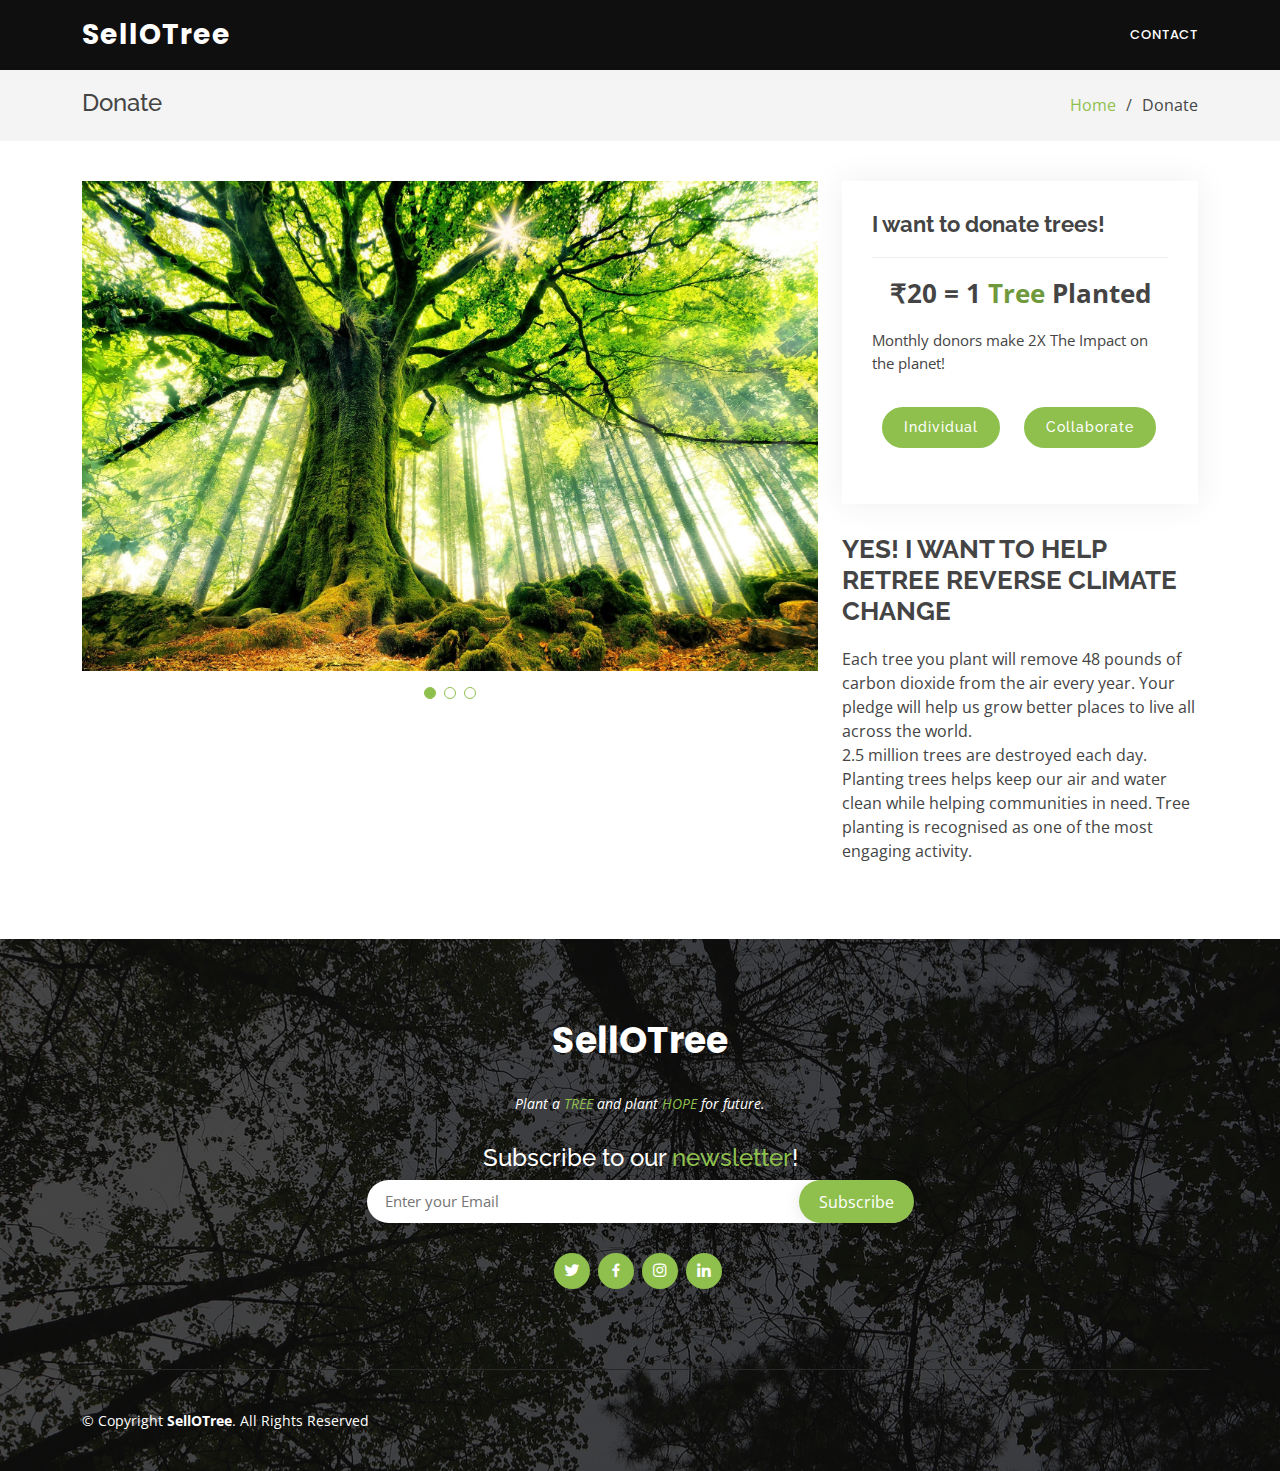
==== donate.html @ 139b57bb "first commit" ====
<!DOCTYPE html>
<html lang="en">
  <head>
    <meta charset="utf-8" />
    <meta content="width=device-width, initial-scale=1.0" name="viewport" />

    <title>SellOTree</title>
    <meta content="" name="description" />
    <meta content="" name="keywords" />

    <!-- Google Fonts -->
    <link
      href="https://fonts.googleapis.com/css?family=Open+Sans:300,300i,400,400i,600,600i,700,700i|Raleway:300,300i,400,400i,500,500i,600,600i,700,700i|Poppins:300,300i,400,400i,500,500i,600,600i,700,700i"
      rel="stylesheet"
    />

    <!-- Vendor CSS Files -->
    <link href="assets/vendor/aos/aos.css" rel="stylesheet" />
    <link
      href="assets/vendor/bootstrap/css/bootstrap.min.css"
      rel="stylesheet"
    />
    <link
      href="assets/vendor/bootstrap-icons/bootstrap-icons.css"
      rel="stylesheet"
    />
    <link href="assets/vendor/boxicons/css/boxicons.min.css" rel="stylesheet" />
    <link
      href="assets/vendor/glightbox/css/glightbox.min.css"
      rel="stylesheet"
    />
    <link href="assets/vendor/swiper/swiper-bundle.min.css" rel="stylesheet" />
    <link href="assets/css/style.css" rel="stylesheet" />
  </head>

  <body>
    <!-- ======= Header ======= -->
    <header id="header" class="d-flex align-items-center">
      <div class="container d-flex justify-content-between">
        <div class="logo">
          <h1 class="text-light"><a href="index.html">SellOTree</a></h1>
        </div>
        <nav id="navbar" class="navbar">
          <ul>
            <li>
              <a class="nav-link scrollto" href="contact.html" target="_blank"
                >Contact</a
              >
            </li>
          </ul>
          <i class="bi bi-list mobile-nav-toggle"></i>
        </nav>
        <!-- .navbar -->
      </div>
    </header>
    <!-- End Header -->

    <main id="main">
      <!-- ======= Breadcrumbs ======= -->
      <section id="breadcrumbs" class="breadcrumbs">
        <div class="container">
          <div class="d-flex justify-content-between align-items-center">
            <h2>Donate</h2>
            <ol>
              <li><a href="index.html">Home</a></li>
              <li>Donate</li>
            </ol>
          </div>
        </div>
      </section>
      <!-- End Breadcrumbs -->

      <!-- ======= Portfolio Details Section ======= -->
      <section id="portfolio-details" class="portfolio-details">
        <div class="container">
          <div class="row gy-4">
            <div class="col-lg-8">
              <div class="portfolio-details-slider swiper">
                <div class="swiper-wrapper align-items-center">
                  <div class="swiper-slide">
                    <img src="assets/img/tree-1.jpg" alt="" />
                  </div>

                  <div class="swiper-slide">
                    <img
                      src="https://images.theconversation.com/files/137600/original/image-20160913-4948-6fyxz.jpg?ixlib=rb-1.1.0&q=45&auto=format&w=926&fit=clip"
                      alt=""
                    />
                  </div>

                  <div class="swiper-slide">
                    <img
                      src="https://static.toiimg.com/photo/81209868.cms"
                      alt=""
                    />
                  </div>
                </div>
                <div class="swiper-pagination"></div>
              </div>
            </div>

            <div class="col-lg-4">
              <div class="portfolio-info">
                <h3>I want to donate trees!</h3>
                <ul>
                  <h2
                    class="pricing"
                    style="font-family: 'Open Sans', sans-serif"
                  >
                    ₹20 = 1 <span style="color: #70993c">Tree</span> Planted
                  </h2>
                  <li>Monthly donors make 2X The Impact on the planet!</li>
                  <br />
                  <button class="btn-donate">Individual</button>
                  <button class="btn-donate">Collaborate</button>
                </ul>
              </div>
              <div class="portfolio-description">
                <h2>YES! I WANT TO HELP RETREE REVERSE CLIMATE CHANGE</h2>
                <p>
                  Each tree you plant will remove 48 pounds of carbon dioxide
                  from the air every year. Your pledge will help us grow better
                  places to live all across the world.

                  <br />
                  2.5 million trees are destroyed each day. Planting trees helps
                  keep our air and water clean while helping communities in
                  need. Tree planting is recognised as one of the most engaging
                  activity.
                </p>
              </div>
            </div>
          </div>
        </div>
      </section>
      <!-- End Portfolio Details Section -->
    </main>
    <!-- End #main -->

    <!-- ======= Footer ======= -->
    <footer id="footer">
      <div class="footer-top">
        <div class="container">
          <div class="row justify-content-center">
            <div class="col-lg-6">
              <h3>SellOTree</h3>
              <p>
                Plant a <span style="color: #8fc04e">TREE</span> and plant
                <span style="color: #8fc04e">HOPE</span> for future.
              </p>
            </div>
          </div>

          <div class="row footer-newsletter justify-content-center">
            <div class="col-lg-6">
              <h4>
                Subscribe to our <span style="color: #8fc04e">newsletter</span>!
              </h4>
              <form action="javascript:sendmail()" method="post">
                <input
                  type="email"
                  name="Sender"
                  id="Sender"
                  placeholder="Enter your Email"
                />
                <input type="submit" value="Subscribe" />
              </form>
            </div>
          </div>

          <div class="social-links">
            <a
              href="https://twitter.com/hackcbs/"
              class="twitter"
              target="_blank"
            >
              <i class="bx bxl-twitter"></i>
            </a>
            <a
              href="https://www.facebook.com/hackcbs/"
              class="facebook"
              target="_blank"
            >
              <i class="bx bxl-facebook"></i>
            </a>
            <a
              href="https://www.instagram.com/hackcbs/"
              class="instagram"
              target="_blank"
            >
              <i class="bx bxl-instagram"></i>
            </a>
            <a
              href="https://www.linkedin.com/company/hackcbs/"
              class="linkedin"
              target="_blank"
            >
              <i class="bx bxl-linkedin"></i>
            </a>
          </div>
        </div>
      </div>

      <div class="container footer-bottom clearfix">
        <div class="copyright">
          &copy; Copyright <strong><span>SellOTree</span></strong
          >. All Rights Reserved
        </div>
      </div>
    </footer>

    <a
      href="#"
      class="back-to-top d-flex align-items-center justify-content-center"
      ><i class="bi bi-arrow-up-short"></i
    ></a>

    <!-- Vendor JS Files -->
    <script src="assets/vendor/aos/aos.js"></script>
    <script src="assets/vendor/bootstrap/js/bootstrap.bundle.min.js"></script>
    <script src="assets/vendor/glightbox/js/glightbox.min.js"></script>
    <script src="assets/vendor/isotope-layout/isotope.pkgd.min.js"></script>
    <script src="assets/vendor/php-email-form/validate.js"></script>
    <script src="assets/vendor/purecounter/purecounter.js"></script>
    <script src="assets/vendor/swiper/swiper-bundle.min.js"></script>
    <script src="assets/js/main.js"></script>

    <!--Newsletter-->
    <script
  src="https://code.jquery.com/jquery-2.2.4.min.js"
  integrity="sha256-BbhdlvQf/xTY9gja0Dq3HiwQF8LaCRTXxZKRutelT44="
  crossorigin="anonymous"></script>
<script src="https://smtpjs.com/v3/smtp.js"></script>
 
<script>  

     function sendmail(){
			var email = $('#Sender').val();

			var Body='Email: '+email;

			Email.send({
        SecureToken:"fbf31702-bb7f-4a4e-9c1c-4ccf17ee777f",
				
				To: 'sushantpatial18@gmail.com',
				From: "anushkajain6459@gmail.com",
				Subject: "New message on contact from "+name,
				Body: Body
			}).then(
				message =>{
					if(message=='OK'){
					alert('Your mail has been send. Thank you for connecting.');
					}
					else{
						console.error (message);
						alert('There is error at sending message. ')
					}
				}
			);
		}
    </script>
 </script>
 <!--newsletter complete-->

  </body>
</html>
---- assets/css/style.css ----
body {
  font-family: 'Open Sans', sans-serif;
  color: #444444;
}

a {
  text-decoration: none;
  color: #8fc04e;
}

a:hover {
  color: #a7cd74;
  text-decoration: none;
}

h1,
h2,
h3,
h4,
h5,
h6 {
  font-family: 'Raleway', sans-serif;
}

/*--------------------------------------------------------------
# Back to top button
--------------------------------------------------------------*/
.back-to-top {
  position: fixed;
  visibility: hidden;
  opacity: 0;
  right: 15px;
  bottom: 15px;
  z-index: 996;
  background: #8fc04e;
  width: 40px;
  height: 40px;
  border-radius: 50px;
  transition: all 0.4s;
}
.back-to-top i {
  font-size: 28px;
  color: #fff;
  line-height: 0;
}
.back-to-top:hover {
  background: #a2cb6c;
  color: #fff;
}
.back-to-top.active {
  visibility: visible;
  opacity: 1;
}

/*--------------------------------------------------------------
# Disable AOS delay on mobile
--------------------------------------------------------------*/
@media screen and (max-width: 768px) {
  [data-aos-delay] {
    transition-delay: 0 !important;
  }
}
/*--------------------------------------------------------------
# Top Bar
--------------------------------------------------------------*/
#topbar {
  background: #1c1c1c;
  padding: 10px 0;
  font-size: 14px;
  color: #9b9b9b;
}
#topbar .contact-info i {
  font-style: normal;
  color: #8fc04e;
}
#topbar .contact-info i a,
#topbar .contact-info i span {
  padding-left: 5px;
  color: #fff;
}
#topbar .contact-info i a {
  line-height: 0;
  transition: 0.3s;
}
#topbar .contact-info i a:hover {
  color: #8fc04e;
}
#topbar .social-links a {
  color: #9b9b9b;
  line-height: 0;
  transition: 0.3s;
  margin-left: 10px;
}
#topbar .social-links a:hover {
  color: white;
}

/*--------------------------------------------------------------
# Header
--------------------------------------------------------------*/
#header {
  height: 70px;
  transition: all 0.5s;
  z-index: 997;
  transition: all 0.5s;
  background: #0f0f0f;
}
#header .logo h1 {
  font-size: 28px;
  margin: 0;
  padding: 11px 0;
  line-height: 1;
  font-weight: 700;
  letter-spacing: 1px;
  font-family: 'Poppins', sans-serif;
}
#header .logo h1 a,
#header .logo h1 a:hover {
  color: #fff;
  text-decoration: none;
}
#header .logo img {
  padding: 0;
  margin: 0;
  max-height: 40px;
}

.scrolled-offset {
  margin-top: 70px;
}

/*--------------------------------------------------------------
# Navigation Menu
--------------------------------------------------------------*/
/**
* Desktop Navigation 
*/
.navbar {
  padding: 0;
}
.navbar ul {
  margin: 0;
  padding: 0;
  display: flex;
  list-style: none;
  align-items: center;
}
.navbar li {
  position: relative;
}
.navbar a,
.navbar a:focus {
  display: flex;
  align-items: center;
  justify-content: space-between;
  padding: 10px 0 10px 30px;
  font-family: 'Poppins', sans-serif;
  font-size: 13px;
  font-weight: 500;
  color: #fff;
  text-transform: uppercase;
  white-space: nowrap;
  transition: 0.3s;
}
.navbar a i,
.navbar a:focus i {
  font-size: 12px;
  line-height: 0;
  margin-left: 5px;
}
.navbar a:hover,
.navbar .active,
.navbar .active:focus,
.navbar li:hover > a {
  color: #8fc04e;
}
.navbar .getstarted,
.navbar .getstarted:focus {
  background: #8fc04e;
  padding: 8px 20px;
  margin-left: 30px;
  border-radius: 4px;
  color: #fff;
}
.navbar .getstarted:hover,
.navbar .getstarted:focus:hover {
  color: #fff;
  background: #9bc761;
}
.navbar .dropdown ul {
  display: block;
  position: absolute;
  left: 14px;
  top: calc(100% + 30px);
  margin: 0;
  padding: 10px 0;
  z-index: 99;
  opacity: 0;
  visibility: hidden;
  background: #fff;
  box-shadow: 0px 0px 30px rgba(127, 137, 161, 0.25);
  transition: 0.3s;
  border-radius: 4px;
}
.navbar .dropdown ul li {
  min-width: 200px;
}
.navbar .dropdown ul a {
  padding: 10px 20px;
  font-size: 14px;
  font-weight: 500;
  text-transform: none;
  color: #353535;
}
.navbar .dropdown ul a i {
  font-size: 12px;
}
.navbar .dropdown ul a:hover,
.navbar .dropdown ul .active:hover,
.navbar .dropdown ul li:hover > a {
  color: #8fc04e;
}
.navbar .dropdown:hover > ul {
  opacity: 1;
  top: 100%;
  visibility: visible;
}
.navbar .dropdown .dropdown ul {
  top: 0;
  left: calc(100% - 30px);
  visibility: hidden;
}
.navbar .dropdown .dropdown:hover > ul {
  opacity: 1;
  top: 0;
  left: 100%;
  visibility: visible;
}
@media (max-width: 1366px) {
  .navbar .dropdown .dropdown ul {
    left: -90%;
  }
  .navbar .dropdown .dropdown:hover > ul {
    left: -100%;
  }
}

/**
* Mobile Navigation 
*/
.mobile-nav-toggle {
  color: #fff;
  font-size: 28px;
  cursor: pointer;
  display: none;
  line-height: 0;
  transition: 0.5s;
}

@media (max-width: 991px) {
  .mobile-nav-toggle {
    display: block;
  }

  .navbar ul {
    display: none;
  }
}
.navbar-mobile {
  position: fixed;
  overflow: hidden;
  top: 0;
  right: 0;
  left: 0;
  bottom: 0;
  background: rgba(28, 28, 28, 0.9);
  transition: 0.3s;
  z-index: 999;
}
.navbar-mobile .mobile-nav-toggle {
  position: absolute;
  top: 15px;
  right: 15px;
}
.navbar-mobile ul {
  display: block;
  position: absolute;
  top: 55px;
  right: 15px;
  bottom: 15px;
  left: 15px;
  padding: 10px 0;
  border-radius: 8px;
  background-color: #fff;
  overflow-y: auto;
  transition: 0.3s;
}
.navbar-mobile a,
.navbar-mobile a:focus {
  padding: 10px 20px;
  font-size: 15px;
  color: #353535;
}
.navbar-mobile a:hover,
.navbar-mobile .active,
.navbar-mobile li:hover > a {
  color: #8fc04e;
}
.navbar-mobile .getstarted,
.navbar-mobile .getstarted:focus {
  margin: 15px;
}
.navbar-mobile .dropdown ul {
  position: static;
  display: none;
  margin: 10px 20px;
  padding: 10px 0;
  z-index: 99;
  opacity: 1;
  visibility: visible;
  background: #fff;
  box-shadow: 0px 0px 30px rgba(127, 137, 161, 0.25);
}
.navbar-mobile .dropdown ul li {
  min-width: 200px;
}
.navbar-mobile .dropdown ul a {
  padding: 10px 20px;
}
.navbar-mobile .dropdown ul a i {
  font-size: 12px;
}
.navbar-mobile .dropdown ul a:hover,
.navbar-mobile .dropdown ul .active:hover,
.navbar-mobile .dropdown ul li:hover > a {
  color: #8fc04e;
}
.navbar-mobile .dropdown > .dropdown-active {
  display: block;
}

/*--------------------------------------------------------------
# Hero Section
--------------------------------------------------------------*/
#hero {
  width: 100%;
  height: 60vh;
  /* background: url("../img/hero-bg.jpg") top center; */
  background: url('https://cdn.dnaindia.com/sites/default/files/styles/full/public/2019/08/02/854975-tree-planting-istock-080219.jpg')
    top center;
  background-size: cover;
  position: relative;
}
#hero:before {
  content: '';
  background: rgba(0, 0, 0, 0.7);
  position: absolute;
  bottom: 0;
  top: 0;
  left: 0;
  right: 0;
}
#hero .hero-container {
  position: absolute;
  bottom: 0;
  top: 0;
  left: 0;
  right: 0;
  display: flex;
  justify-content: center;
  align-items: center;
  flex-direction: column;
  text-align: center;
  padding: 0 15px;
}
#hero h1 {
  margin: 0 0 10px 0;
  font-size: 48px;
  font-weight: 700;
  line-height: 56px;
  color: #fff;
}
#hero h2 {
  color: #eee;
  margin-bottom: 50px;
  font-size: 24px;
}
#hero .btn-get-started {
  font-family: 'Raleway', sans-serif;
  font-weight: 500;
  font-size: 16px;
  letter-spacing: 1px;
  display: inline-block;
  padding: 8px 28px;
  border-radius: 50px;
  transition: 0.5s;
  margin: 10px;
  border: 2px solid #8fc04e;
  color: #fff;
}
#hero .btn-get-started:hover {
  background: #8fc04e;
}
@media (min-width: 1024px) {
  #hero {
    background-attachment: fixed;
  }
}
@media (max-width: 768px) {
  #hero {
    height: 100vh;
  }
  #hero h1 {
    font-size: 28px;
    line-height: 36px;
  }
  #hero h2 {
    font-size: 18px;
    line-height: 24px;
    margin-bottom: 30px;
  }
}

/*--------------------------------------------------------------
# Sections General
--------------------------------------------------------------*/
section {
  padding: 60px 0;
  overflow: hidden;
}

.section-title {
  text-align: center;
  padding-bottom: 30px;
}
.section-title h2 {
  font-size: 13px;
  letter-spacing: 1px;
  font-weight: 700;
  padding: 8px 20px;
  margin: 0;
  background: #f3f8ec;
  color: #8fc04e;
  display: inline-block;
  text-transform: uppercase;
  border-radius: 50px;
}
.section-title h3 {
  margin: 15px 0 0 0;
  font-size: 32px;
  font-weight: 700;
}
.section-title h3 span {
  color: #8fc04e;
}
.section-title p {
  margin: 15px auto 0 auto;
  font-weight: 600;
}
@media (min-width: 1024px) {
  .section-title p {
    width: 50%;
  }
}

/*--------------------------------------------------------------
# About
--------------------------------------------------------------*/
.about .box-heading h4 {
  font-size: 13px;
  letter-spacing: 1px;
  font-weight: 700;
  padding: 8px 20px;
  margin: 0 0 15px 0;
  background: #f3f8ec;
  color: #8fc04e;
  display: inline-block;
  text-transform: uppercase;
  border-radius: 50px;
}
.about .box-heading h3 {
  font-size: 28px;
  font-weight: 700;
  color: #353535;
  margin-bottom: 15px;
}
.about .icon-box {
  margin-top: 40px;
}
.about .icon-box .icon {
  float: left;
  display: flex;
  align-items: center;
  justify-content: center;
  width: 64px;
  height: 64px;
  border: 2px solid #d6e8bf;
  border-radius: 50px;
  transition: 0.5s;
}
.about .icon-box .icon i {
  color: #8fc04e;
  font-size: 32px;
}
.about .icon-box:hover .icon {
  background: #8fc04e;
  border-color: #8fc04e;
}
.about .icon-box:hover .icon i {
  color: #fff;
}
.about .icon-box .title {
  margin-left: 85px;
  font-weight: 700;
  margin-bottom: 10px;
  font-size: 18px;
}
.about .icon-box .title a {
  color: #343a40;
  transition: 0.3s;
}
.about .icon-box .title a:hover {
  color: #8fc04e;
}
.about .icon-box .description {
  margin-left: 85px;
  line-height: 24px;
  font-size: 14px;
}
.about .video-box {
  background: url('https://lot.dhl.com/wp-content/uploads/2019/11/Article-Key-Image-453431968-800x420.jpg')
    center center no-repeat;
  background-size: cover;
  min-height: 400px;
}
.about .play-btn {
  width: 94px;
  height: 94px;
  background: radial-gradient(#8fc04e 50%, rgba(143, 192, 78, 0.4) 52%);
  border-radius: 50%;
  display: block;
  position: absolute;
  left: calc(50% - 47px);
  top: calc(50% - 47px);
  overflow: hidden;
}
.about .play-btn::after {
  content: '';
  position: absolute;
  left: 50%;
  top: 50%;
  transform: translateX(-40%) translateY(-50%);
  width: 0;
  height: 0;
  border-top: 10px solid transparent;
  border-bottom: 10px solid transparent;
  border-left: 15px solid #fff;
  z-index: 100;
  transition: all 400ms cubic-bezier(0.55, 0.055, 0.675, 0.19);
}
.about .play-btn::before {
  content: '';
  position: absolute;
  width: 120px;
  height: 120px;
  -webkit-animation-delay: 0s;
  animation-delay: 0s;
  -webkit-animation: pulsate-btn 2s;
  animation: pulsate-btn 2s;
  -webkit-animation-direction: forwards;
  animation-direction: forwards;
  -webkit-animation-iteration-count: infinite;
  animation-iteration-count: infinite;
  -webkit-animation-timing-function: steps;
  animation-timing-function: steps;
  opacity: 1;
  border-radius: 50%;
  border: 5px solid rgba(143, 192, 78, 0.7);
  top: -15%;
  left: -15%;
  background: rgba(198, 16, 0, 0);
}
.about .play-btn:hover::after {
  border-left: 15px solid #8fc04e;
  transform: scale(20);
}
.about .play-btn:hover::before {
  content: '';
  position: absolute;
  left: 50%;
  top: 50%;
  transform: translateX(-40%) translateY(-50%);
  width: 0;
  height: 0;
  border: none;
  border-top: 10px solid transparent;
  border-bottom: 10px solid transparent;
  border-left: 15px solid #fff;
  z-index: 200;
  -webkit-animation: none;
  animation: none;
  border-radius: 0;
}

@-webkit-keyframes pulsate-btn {
  0% {
    transform: scale(0.6, 0.6);
    opacity: 1;
  }
  100% {
    transform: scale(1, 1);
    opacity: 0;
  }
}

@keyframes pulsate-btn {
  0% {
    transform: scale(0.6, 0.6);
    opacity: 1;
  }
  100% {
    transform: scale(1, 1);
    opacity: 0;
  }
}
/*--------------------------------------------------------------
# Why Us
--------------------------------------------------------------*/
.why-us .box {
  padding: 50px 30px;
  box-shadow: 0px 2px 15px rgba(0, 0, 0, 0.1);
  transition: all ease-in-out 0.3s;
}
.why-us .box span {
  display: block;
  font-size: 28px;
  font-weight: 700;
  color: #8fc04e;
}
.why-us .box h4 {
  font-size: 24px;
  font-weight: 600;
  padding: 0;
  margin: 20px 0;
  color: #353535;
}
.why-us .box p {
  color: #919191;
  font-size: 15px;
  margin: 0;
  padding: 0;
}
.why-us .box:hover {
  background: #8fc04e;
  padding: 30px 30px 70px 30px;
  box-shadow: 10px 15px 30px rgba(0, 0, 0, 0.18);
}
.why-us .box:hover span,
.why-us .box:hover h4,
.why-us .box:hover p {
  color: #fff;
}

/*--------------------------------------------------------------
# Counts
--------------------------------------------------------------*/
.counts {
  background: #fff;
  padding: 0 0 60px 0;
}
.counts .counters span {
  font-size: 48px;
  display: block;
  color: #8fc04e;
}
.counts .counters p {
  padding: 0;
  margin: 0 0 20px 0;
  font-family: 'Raleway', sans-serif;
  font-size: 14px;
}

/*--------------------------------------------------------------
# Cta
--------------------------------------------------------------*/
.cta {
  background: linear-gradient(rgba(2, 2, 2, 0.7), rgba(0, 0, 0, 0.9)),
    url('../img/cta-bg.jpg') fixed center center;
  background-size: cover;
  padding: 60px 0;
}
.cta h3 {
  color: #fff;
  font-size: 28px;
  font-weight: 700;
}
.cta p {
  color: #fff;
}
.cta .cta-btn {
  font-family: 'Raleway', sans-serif;
  font-weight: 600;
  font-size: 16px;
  letter-spacing: 1px;
  display: inline-block;
  padding: 8px 28px;
  border-radius: 25px;
  transition: 0.5s;
  margin-top: 10px;
  border: 2px solid #fff;
  color: #fff;
}
.cta .cta-btn:hover {
  background: #8fc04e;
  border: 2px solid #8fc04e;
}

/*--------------------------------------------------------------
# Services
--------------------------------------------------------------*/
.services .icon-box {
  text-align: center;
  border: 1px solid #e5f0d5;
  padding: 80px 20px;
  transition: all ease-in-out 0.3s;
  background: #fff;
}
.services .icon-box .icon {
  margin: 0 auto;
  width: 64px;
  height: 64px;
  background: #f3f8ec;
  border-radius: 50px;
  border: 1px solid #d6e8bf;
  display: flex;
  align-items: center;
  justify-content: center;
  margin-bottom: 20px;
  transition: ease-in-out 0.3s;
}
.services .icon-box .icon i {
  color: #bfdb99;
  font-size: 28px;
  transition: ease-in-out 0.3s;
}
.services .icon-box h4 {
  font-weight: 700;
  margin-bottom: 15px;
  font-size: 24px;
}
.services .icon-box h4 a {
  color: #353535;
  transition: ease-in-out 0.3s;
}
.services .icon-box p {
  line-height: 24px;
  font-size: 14px;
  margin-bottom: 0;
}
.services .icon-box:hover {
  border-color: #fff;
  box-shadow: 0px 0 25px 0 rgba(0, 0, 0, 0.1);
}
.services .icon-box:hover h4 a,
.services .icon-box:hover .icon i {
  color: #8fc04e;
}
.services .icon-box:hover .icon {
  border-color: #8fc04e;
}

/*--------------------------------------------------------------
# Portfolio
--------------------------------------------------------------*/
.portfolio {
  padding-bottom: 40px;
}
.portfolio #portfolio-flters {
  padding: 0;
  margin: 0 auto 25px auto;
  list-style: none;
  text-align: center;
  border-radius: 50px;
}
.portfolio #portfolio-flters li {
  cursor: pointer;
  display: inline-block;
  padding: 8px 16px 10px 16px;
  font-size: 14px;
  font-weight: 500;
  line-height: 1;
  color: #444444;
  margin: 0 3px 10px 3px;
  transition: all ease-in-out 0.3s;
  background: #efefef;
  border-radius: 50px;
}
.portfolio #portfolio-flters li:hover,
.portfolio #portfolio-flters li.filter-active {
  color: #fff;
  background: #8fc04e;
}
.portfolio #portfolio-flters li:last-child {
  margin-right: 0;
}
.portfolio .portfolio-item {
  margin-bottom: 30px;
  overflow: hidden;
}
.portfolio .portfolio-item img {
  position: relative;
  top: 0;
  transition: all 0.6s cubic-bezier(0.645, 0.045, 0.355, 1);
}
.portfolio .portfolio-item .portfolio-info {
  opacity: 0;
  position: absolute;
  left: 15px;
  right: 15px;
  bottom: -50px;
  z-index: 3;
  transition: all ease-in-out 0.3s;
  background: #8fc04e;
  padding: 15px 20px;
}
.portfolio .portfolio-item .portfolio-info h4 {
  font-size: 18px;
  color: #fff;
  font-weight: 600;
}
.portfolio .portfolio-item .portfolio-info p {
  color: #fff;
  font-size: 14px;
  margin-bottom: 0;
}
.portfolio .portfolio-item .portfolio-info .preview-link,
.portfolio .portfolio-item .portfolio-info .details-link {
  position: absolute;
  right: 50px;
  font-size: 24px;
  top: calc(50% - 18px);
  color: white;
  transition: ease-in-out 0.3s;
}
.portfolio .portfolio-item .portfolio-info .preview-link:hover,
.portfolio .portfolio-item .portfolio-info .details-link:hover {
  color: #d6e8bf;
}
.portfolio .portfolio-item .portfolio-info .details-link {
  right: 15px;
}
.portfolio .portfolio-item:hover img {
  top: -30px;
}
.portfolio .portfolio-item:hover .portfolio-info {
  opacity: 1;
  bottom: 0;
}

/*--------------------------------------------------------------
# Portfolio Details
--------------------------------------------------------------*/
.portfolio-details {
  padding-top: 40px;
}
.portfolio-details .portfolio-details-slider img {
  width: 100%;
}
.portfolio-details .portfolio-details-slider .swiper-pagination {
  margin-top: 20px;
  position: relative;
}
.portfolio-details
  .portfolio-details-slider
  .swiper-pagination
  .swiper-pagination-bullet {
  width: 12px;
  height: 12px;
  background-color: #fff;
  opacity: 1;
  border: 1px solid #8fc04e;
}
.portfolio-details
  .portfolio-details-slider
  .swiper-pagination
  .swiper-pagination-bullet-active {
  background-color: #8fc04e;
}
.portfolio-details .portfolio-info {
  padding: 30px;
  box-shadow: 0px 0 30px rgba(53, 53, 53, 0.08);
}
.portfolio-details .portfolio-info h3 {
  font-size: 22px;
  font-weight: 700;
  margin-bottom: 20px;
  padding-bottom: 20px;
  border-bottom: 1px solid #eee;
}
.portfolio-details .portfolio-info ul {
  list-style: none;
  padding: 0;
  font-size: 15px;
}
.portfolio-details .portfolio-info ul li + li {
  margin-top: 10px;
}
.portfolio-details .portfolio-description {
  padding-top: 30px;
}
.portfolio-details .portfolio-description h2 {
  font-size: 26px;
  font-weight: 700;
  margin-bottom: 20px;
}
.portfolio-details .portfolio-description p {
  padding: 0;
}

/*--------------------------------------------------------------
# Team
--------------------------------------------------------------*/
.team {
  background: #fff;
  padding: 60px 0;
}
.team .member {
  margin: 0 10px;
  margin-bottom: 20px;
  overflow: hidden;
  border-radius: 5px;
  background: #fff;
  box-shadow: 0px 2px 15px rgba(0, 0, 0, 0.1);
  /* margin-left: 200px; */
  /* align-items: center; */
}
.team .member .member-img {
  position: relative;
  overflow: hidden;
}
.team .member .social {
  position: absolute;
  left: 0;
  bottom: 30px;
  right: 0;
  opacity: 0;
  transition: ease-in-out 0.3s;
  display: flex;
  align-items: center;
  justify-content: center;
}
.team .member .social a {
  transition: color 0.3s;
  color: #353535;
  margin: 0 3px;
  border-radius: 50px;
  width: 36px;
  height: 36px;
  background: rgba(143, 192, 78, 0.8);
  display: inline-block;
  transition: ease-in-out 0.3s;
  color: #fff;
  display: inline-flex;
  align-items: center;
  justify-content: center;
}
.team .member .social a:hover {
  background: #8fc04e;
}
.team .member .social i {
  font-size: 18px;
  line-height: 0;
}
.team .member .member-info {
  padding: 25px 15px;
}
.team .member .member-info h4 {
  font-weight: 700;
  margin-bottom: 5px;
  font-size: 18px;
  color: #353535;
}
.team .member .member-info span {
  display: block;
  font-size: 13px;
  font-weight: 400;
  color: #aaaaaa;
}
.team .member .member-info p {
  font-style: italic;
  font-size: 14px;
  line-height: 26px;
  color: #777777;
}
.team .member:hover .social {
  opacity: 1;
  bottom: 15px;
}

/*--------------------------------------------------------------
# Testimonials
--------------------------------------------------------------*/
.testimonials {
  padding: 80px 0;
  background: url('../img/testimonials-bg.jpg') no-repeat;
  background-position: center center;
  background-size: cover;
  position: relative;
}
.testimonials::before {
  content: '';
  position: absolute;
  left: 0;
  right: 0;
  top: 0;
  bottom: 0;
  background: rgba(2, 2, 2, 0.7);
}
.testimonials .section-header {
  margin-bottom: 40px;
}
.testimonials .testimonials-carousel,
.testimonials .testimonials-slider {
  overflow: hidden;
}
.testimonials .testimonial-item {
  text-align: center;
  color: #fff;
}
.testimonials .testimonial-item .testimonial-img {
  width: 100px;
  border-radius: 50%;
  border: 6px solid rgba(255, 255, 255, 0.15);
  margin: 0 auto;
}
.testimonials .testimonial-item h3 {
  font-size: 20px;
  font-weight: bold;
  margin: 10px 0 5px 0;
  color: #fff;
}
.testimonials .testimonial-item h4 {
  font-size: 14px;
  color: #ddd;
  margin: 0 0 15px 0;
}
.testimonials .testimonial-item .quote-icon-left,
.testimonials .testimonial-item .quote-icon-right {
  color: rgba(255, 255, 255, 0.4);
  font-size: 26px;
}
.testimonials .testimonial-item .quote-icon-left {
  display: inline-block;
  left: -5px;
  position: relative;
}
.testimonials .testimonial-item .quote-icon-right {
  display: inline-block;
  right: -5px;
  position: relative;
  top: 10px;
}
.testimonials .testimonial-item p {
  font-style: italic;
  margin: 0 auto 15px auto;
  color: #eee;
}
.testimonials .swiper-pagination {
  margin-top: 20px;
  position: relative;
}
.testimonials .swiper-pagination .swiper-pagination-bullet {
  width: 12px;
  height: 12px;
  background-color: rgba(255, 255, 255, 0.5);
  opacity: 1;
}
.testimonials .swiper-pagination .swiper-pagination-bullet-active {
  background-color: #8fc04e;
}
@media (min-width: 992px) {
  .testimonials .testimonial-item p {
    width: 80%;
  }
}

/*--------------------------------------------------------------
# Pricing
--------------------------------------------------------------*/
.pricing .box {
  padding: 20px;
  background: #f9f9f9;
  text-align: center;
  border-radius: 8px;
  position: relative;
  overflow: hidden;
  border: 1px solid #f9f9f9;
}
.pricing .box h3 {
  font-weight: 400;
  padding: 15px;
  margin-top: 15px;
  font-size: 18px;
  font-weight: 600;
  color: #353535;
}
.pricing .box h4 {
  font-size: 42px;
  color: #8fc04e;
  font-weight: 500;
  font-family: 'Open Sans', sans-serif;
  margin-bottom: 20px;
}
.pricing .box h4 sup {
  font-size: 20px;
  top: -15px;
  left: -3px;
}
.pricing .box h4 span {
  color: #bababa;
  font-size: 16px;
  font-weight: 300;
}
.pricing .box ul {
  padding: 0;
  list-style: none;
  color: #353535;
  text-align: center;
  line-height: 20px;
  font-size: 14px;
}
.pricing .box ul li {
  padding-bottom: 16px;
}
.pricing .box ul i {
  color: #8fc04e;
  font-size: 18px;
  padding-right: 4px;
}
.pricing .box ul .na {
  color: #ccc;
  text-decoration: line-through;
}
.pricing .box .btn-wrap {
  padding: 15px;
  text-align: center;
}
.pricing .box .btn-buy {
  display: inline-block;
  padding: 10px 40px 12px 40px;
  border-radius: 50px;
  border: 2px solid #8fc04e;
  color: #8fc04e;
  font-size: 14px;
  font-weight: 400;
  font-family: 'Raleway', sans-serif;
  font-weight: 600;
  transition: 0.3s;
}
.pricing .box .btn-buy:hover {
  background: #8fc04e;
  color: #fff;
}
.pricing .recommended {
  border-color: #8fc04e;
}
.pricing .recommended .btn-buy {
  background: #8fc04e;
  color: #fff;
}
.pricing .recommended .btn-buy:hover {
  background: #7aa93c;
  border-color: #7aa93c;
}
.pricing .recommended-badge {
  position: absolute;
  top: 0;
  left: 50%;
  transform: translateX(-50%);
  z-index: 1;
  font-size: 13px;
  padding: 3px 25px 6px 25px;
  background: #8fc04e;
  color: #fff;
  border-radius: 0 0 25px 25px;
}

/*--------------------------------------------------------------
# F.A.Q
--------------------------------------------------------------*/
.faq {
  background: #f5faf0;
}
.faq .section-title h2 {
  background: #e9f3dd;
}
.faq .faq-list {
  padding: 0 100px;
}
.faq .faq-list ul {
  padding: 0;
  list-style: none;
}
.faq .faq-list li + li {
  margin-top: 15px;
}
.faq .faq-list li {
  padding: 20px;
  background: #fff;
  border-radius: 4px;
  position: relative;
}
.faq .faq-list a {
  display: block;
  position: relative;
  font-family: 'Poppins', sans-serif;
  font-size: 16px;
  line-height: 24px;
  font-weight: 500;
  padding: 0 30px;
  outline: none;
  cursor: pointer;
}
.faq .faq-list .icon-help {
  font-size: 24px;
  position: absolute;
  right: 0;
  left: 20px;
  color: #cbe1ac;
}
.faq .faq-list .icon-show,
.faq .faq-list .icon-close {
  font-size: 24px;
  position: absolute;
  right: 0;
  top: 0;
}
.faq .faq-list p {
  margin-bottom: 0;
  padding: 10px 0 0 0;
}
.faq .faq-list .icon-show {
  display: none;
}
.faq .faq-list a.collapsed {
  color: #343a40;
}
.faq .faq-list a.collapsed:hover {
  color: #8fc04e;
}
.faq .faq-list a.collapsed .icon-show {
  display: inline-block;
}
.faq .faq-list a.collapsed .icon-close {
  display: none;
}
@media (max-width: 1200px) {
  .faq .faq-list {
    padding: 0;
  }
}

/*--------------------------------------------------------------
# Contact
--------------------------------------------------------------*/
.contact .info {
  width: 100%;
  background: #fff;
}
.contact .info i {
  font-size: 20px;
  color: #8fc04e;
  float: left;
  width: 44px;
  height: 44px;
  background: #f3f8ec;
  display: flex;
  justify-content: center;
  align-items: center;
  border-radius: 50px;
  transition: all 0.3s ease-in-out;
}
.contact .info h4 {
  padding: 0 0 0 60px;
  font-size: 22px;
  font-weight: 600;
  margin-bottom: 5px;
  color: #353535;
}
.contact .info p {
  padding: 0 0 0 60px;
  margin-bottom: 0;
  font-size: 14px;
  color: #686868;
}
.contact .info .email,
.contact .info .phone {
  margin-top: 40px;
}
.contact .info .email:hover i,
.contact .info .address:hover i,
.contact .info .phone:hover i {
  background: #8fc04e;
  color: #fff;
}
.contact .php-email-form {
  width: 100%;
  background: #fff;
}
.contact .php-email-form .form-group {
  padding-bottom: 8px;
}
.contact .php-email-form .error-message {
  display: none;
  color: #fff;
  background: #ed3c0d;
  text-align: left;
  padding: 15px;
  font-weight: 600;
}
.contact .php-email-form .error-message br + br {
  margin-top: 25px;
}
.contact .php-email-form .sent-message {
  display: none;
  color: #fff;
  background: #18d26e;
  text-align: center;
  padding: 15px;
  font-weight: 600;
}
.contact .php-email-form .loading {
  display: none;
  background: #fff;
  text-align: center;
  padding: 15px;
}
.contact .php-email-form .loading:before {
  content: '';
  display: inline-block;
  border-radius: 50%;
  width: 24px;
  height: 24px;
  margin: 0 10px -6px 0;
  border: 3px solid #18d26e;
  border-top-color: #eee;
  -webkit-animation: animate-loading 1s linear infinite;
  animation: animate-loading 1s linear infinite;
}
.contact .php-email-form input,
.contact .php-email-form textarea {
  border-radius: 0;
  box-shadow: none;
  font-size: 14px;
}
.contact .php-email-form input {
  height: 44px;
}
.contact .php-email-form textarea {
  padding: 10px 12px;
}
.contact .php-email-form button[type='submit'] {
  background: #8fc04e;
  border: 0;
  padding: 10px 24px;
  color: #fff;
  transition: 0.4s;
  border-radius: 50px;
}
.contact .php-email-form button[type='submit']:hover {
  background: #7aa93c;
}
@-webkit-keyframes animate-loading {
  0% {
    transform: rotate(0deg);
  }
  100% {
    transform: rotate(360deg);
  }
}
@keyframes animate-loading {
  0% {
    transform: rotate(0deg);
  }
  100% {
    transform: rotate(360deg);
  }
}

/*--------------------------------------------------------------
# Breadcrumbs
--------------------------------------------------------------*/
.breadcrumbs {
  padding: 15px 0;
  background: #f4f4f4;
  min-height: 40px;
}
.breadcrumbs h2 {
  font-size: 24px;
  padding-top: 4px;
  font-weight: 500;
}
.breadcrumbs ol {
  display: flex;
  flex-wrap: wrap;
  list-style: none;
  padding: 0;
  margin: 0;
}
.breadcrumbs ol li + li {
  padding-left: 10px;
}
.breadcrumbs ol li + li::before {
  display: inline-block;
  padding-right: 10px;
  color: #4f4f4f;
  content: '/';
}
@media (max-width: 768px) {
  .breadcrumbs .d-flex {
    display: block !important;
  }
  .breadcrumbs ol {
    display: block;
  }
  .breadcrumbs ol li {
    display: inline-block;
  }
}

/*--------------------------------------------------------------
# Footer
--------------------------------------------------------------*/
#footer {
  background: url('../img/footer-bg.jpg') center center no-repeat;
  color: #fff;
  font-size: 14px;
  position: relative;
}
#footer::before {
  content: '';
  position: absolute;
  left: 0;
  right: 0;
  top: 0;
  bottom: 0;
  background: rgba(15, 15, 15, 0.75);
  z-index: 1;
}
#footer .footer-top {
  position: relative;
  z-index: 2;
  text-align: center;
  padding: 80px 0;
}
#footer .footer-top h3 {
  font-size: 36px;
  font-weight: 700;
  color: #fff;
  position: relative;
  font-family: 'Poppins', sans-serif;
  padding-bottom: 0;
  margin-bottom: 0;
}
#footer .footer-top p {
  font-size: 15;
  font-style: italic;
  margin: 30px 0 0 0;
  padding: 0;
}
#footer .footer-top .footer-newsletter {
  text-align: center;
  font-size: 15px;
  margin-top: 30px;
}
#footer .footer-top .footer-newsletter form {
  background: #fff;
  padding: 6px 10px;
  position: relative;
  border-radius: 50px;
  box-shadow: 0px 2px 15px rgba(0, 0, 0, 0.1);
  text-align: left;
}
#footer .footer-top .footer-newsletter form input[type='email'] {
  border: 0;
  padding: 4px 8px;
  width: calc(100% - 100px);
}
#footer .footer-top .footer-newsletter form input[type='email']:focus {
  outline: none;
}
#footer .footer-top .footer-newsletter form input[type='submit'] {
  position: absolute;
  top: 0;
  right: -1px;
  bottom: 0;
  border: 0;
  background: none;
  font-size: 16px;
  padding: 0 20px;
  background: #8fc04e;
  color: #fff;
  transition: 0.3s;
  border-radius: 50px;
  box-shadow: 0px 2px 15px rgba(0, 0, 0, 0.1);
}
#footer .footer-top .footer-newsletter form input[type='submit']:hover {
  background: #75a239;
}
#footer .footer-top .social-links {
  margin-top: 30px;
}
#footer .footer-top .social-links a {
  font-size: 18px;
  display: inline-block;
  background: #8fc04e;
  color: #fff;
  line-height: 1;
  padding: 8px 0;
  margin-right: 4px;
  border-radius: 50%;
  text-align: center;
  width: 36px;
  height: 36px;
  transition: 0.3s;
}
#footer .footer-top .social-links a:hover {
  background: #75a239;
  color: #fff;
  text-decoration: none;
}
#footer .footer-bottom {
  border-top: 1px solid #282828;
  z-index: 2;
  position: relative;
  padding-top: 40px;
  padding-bottom: 40px;
}
#footer .copyright {
  text-align: center;
  float: left;
}
#footer .credits {
  float: right;
  text-align: center;
  font-size: 13px;
}

.btn-donate {
  font-family: 'Raleway', sans-serif;
  font-weight: 500;
  font-size: 14px;
  letter-spacing: 1px;
  display: inline-block;
  padding: 8px 20px;
  border-radius: 50px;
  transition: 0.5s;
  margin: 10px;
  background: #8fc04e;
  border: 2px solid #8fc04e;
  color: white;
}

.btn-donate:hover {
  background: #70993c;
  border: 2px solid #70993c;
}

.pricing {
  font-size: 26px;
  font-weight: bold;
  text-align: center;
  margin-bottom: 20px;
}

.donors {
  margin: 0 auto;
  width: 80%;
}
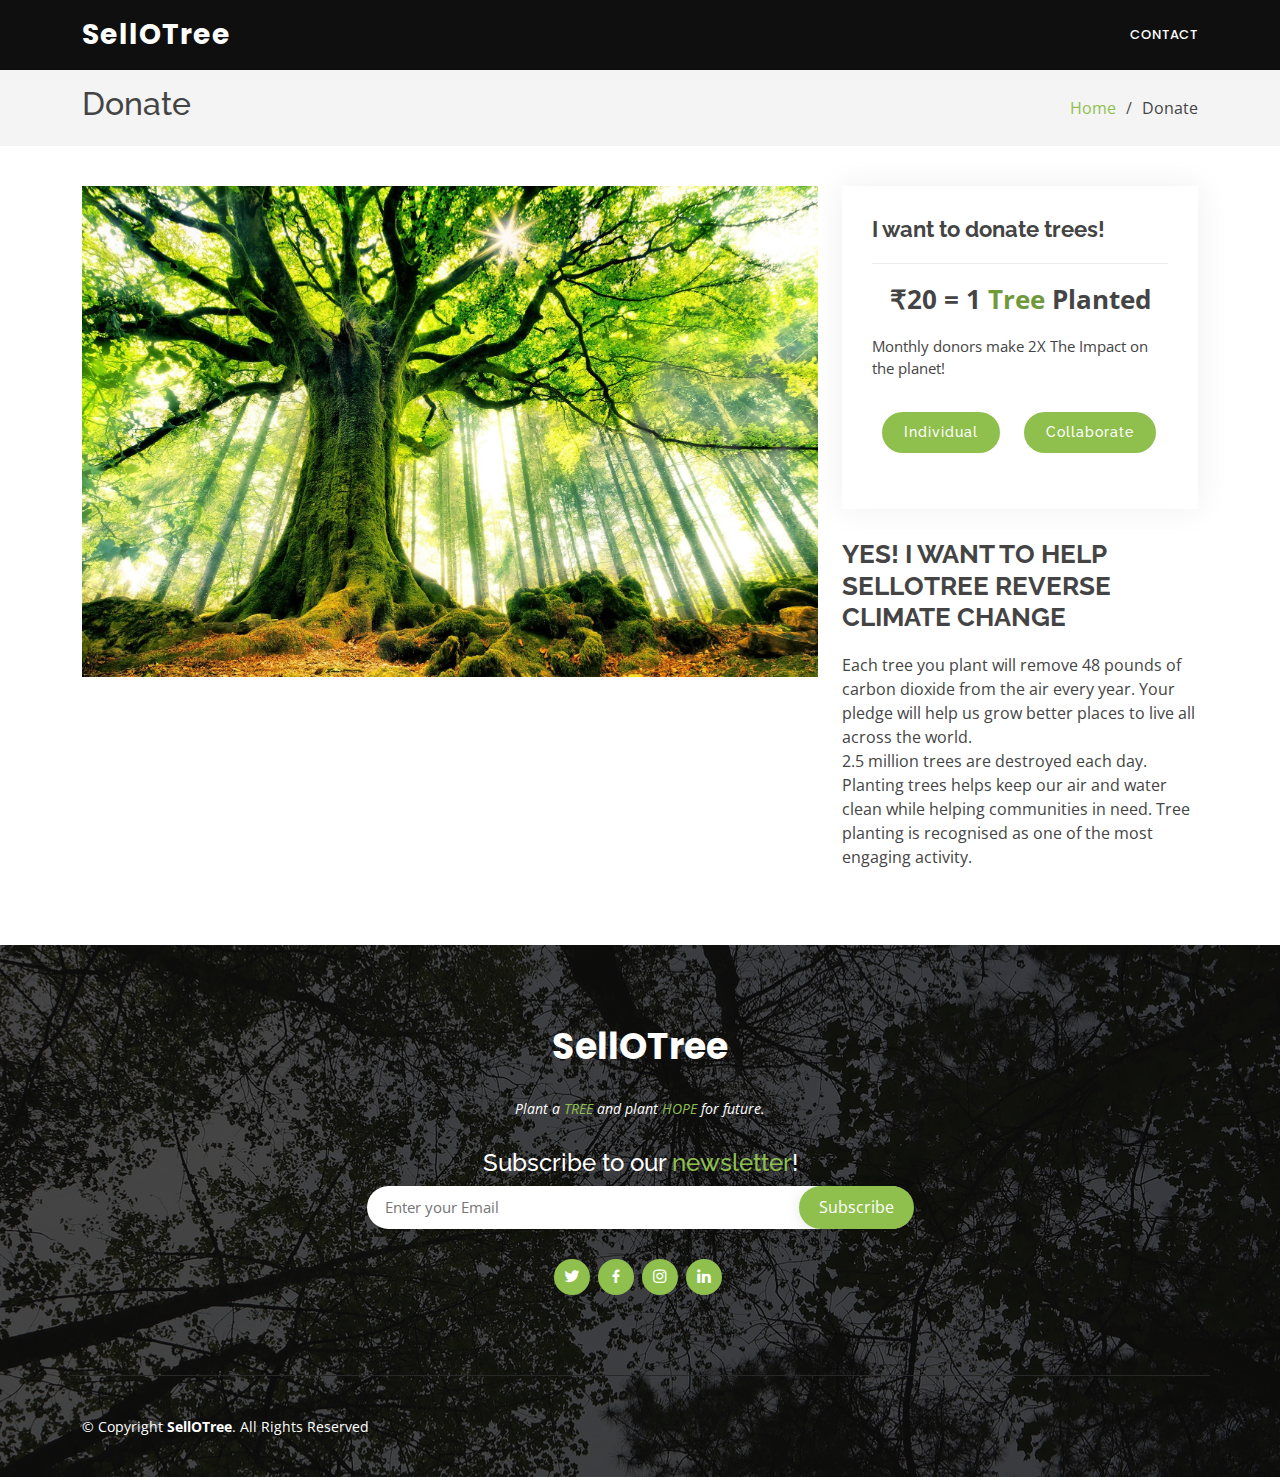
==== commit 40657f09: "first commit" ====
--- a/donate.html
+++ b/donate.html
@@ -116,7 +116,7 @@
                 </ul>
               </div>
               <div class="portfolio-description">
-                <h2>YES! I WANT TO HELP RETREE REVERSE CLIMATE CHANGE</h2>
+                <h2>YES! I WANT TO HELP SELLOTREE REVERSE CLIMATE CHANGE</h2>
                 <p>
                   Each tree you plant will remove 48 pounds of carbon dioxide
                   from the air every year. Your pledge will help us grow better
@@ -227,40 +227,40 @@
 
     <!--Newsletter-->
     <script
-  src="https://code.jquery.com/jquery-2.2.4.min.js"
-  integrity="sha256-BbhdlvQf/xTY9gja0Dq3HiwQF8LaCRTXxZKRutelT44="
-  crossorigin="anonymous"></script>
-<script src="https://smtpjs.com/v3/smtp.js"></script>
- 
-<script>  
-
-     function sendmail(){
-			var email = $('#Sender').val();
-
-			var Body='Email: '+email;
-
-			Email.send({
-        SecureToken:"fbf31702-bb7f-4a4e-9c1c-4ccf17ee777f",
-				
-				To: 'sushantpatial18@gmail.com',
-				From: "anushkajain6459@gmail.com",
-				Subject: "New message on contact from "+name,
-				Body: Body
-			}).then(
-				message =>{
-					if(message=='OK'){
-					alert('Your mail has been send. Thank you for connecting.');
-					}
-					else{
-						console.error (message);
-						alert('There is error at sending message. ')
-					}
-				}
-			);
-		}
-    </script>
- </script>
- <!--newsletter complete-->
+    src="https://code.jquery.com/jquery-2.2.4.min.js"
+    integrity="sha256-BbhdlvQf/xTY9gja0Dq3HiwQF8LaCRTXxZKRutelT44="
+    crossorigin="anonymous"></script>
+  <script src="https://smtpjs.com/v3/smtp.js"></script>
+  
+  <script>  
+
+      function sendmail(){
+        var email = $('#Sender').val();
+
+        var Body='Email: '+email;
+
+        Email.send({
+          SecureToken:"fbf31702-bb7f-4a4e-9c1c-4ccf17ee777f",
+          
+          To: 'sushantpatial18@gmail.com',
+          From: "anushkajain6459@gmail.com",
+          Subject: "New message on contact from "+name,
+          Body: Body
+        }).then(
+          message =>{
+            if(message=='OK'){
+            alert('Your mail has been send. Thank you for connecting.');
+            }
+            else{
+              console.error (message);
+              alert('There is error at sending message. ')
+            }
+          }
+        );
+      }
+      </script>
+  </script>
+  <!--newsletter complete-->
 
   </body>
 </html>
--- a/assets/css/style.css
+++ b/assets/css/style.css
@@ -917,273 +917,6 @@
   padding: 0;
 }
 
-/*--------------------------------------------------------------
-# Team
---------------------------------------------------------------*/
-.team {
-  background: #fff;
-  padding: 60px 0;
-}
-.team .member {
-  margin: 0 10px;
-  margin-bottom: 20px;
-  overflow: hidden;
-  border-radius: 5px;
-  background: #fff;
-  box-shadow: 0px 2px 15px rgba(0, 0, 0, 0.1);
-  /* margin-left: 200px; */
-  /* align-items: center; */
-}
-.team .member .member-img {
-  position: relative;
-  overflow: hidden;
-}
-.team .member .social {
-  position: absolute;
-  left: 0;
-  bottom: 30px;
-  right: 0;
-  opacity: 0;
-  transition: ease-in-out 0.3s;
-  display: flex;
-  align-items: center;
-  justify-content: center;
-}
-.team .member .social a {
-  transition: color 0.3s;
-  color: #353535;
-  margin: 0 3px;
-  border-radius: 50px;
-  width: 36px;
-  height: 36px;
-  background: rgba(143, 192, 78, 0.8);
-  display: inline-block;
-  transition: ease-in-out 0.3s;
-  color: #fff;
-  display: inline-flex;
-  align-items: center;
-  justify-content: center;
-}
-.team .member .social a:hover {
-  background: #8fc04e;
-}
-.team .member .social i {
-  font-size: 18px;
-  line-height: 0;
-}
-.team .member .member-info {
-  padding: 25px 15px;
-}
-.team .member .member-info h4 {
-  font-weight: 700;
-  margin-bottom: 5px;
-  font-size: 18px;
-  color: #353535;
-}
-.team .member .member-info span {
-  display: block;
-  font-size: 13px;
-  font-weight: 400;
-  color: #aaaaaa;
-}
-.team .member .member-info p {
-  font-style: italic;
-  font-size: 14px;
-  line-height: 26px;
-  color: #777777;
-}
-.team .member:hover .social {
-  opacity: 1;
-  bottom: 15px;
-}
-
-/*--------------------------------------------------------------
-# Testimonials
---------------------------------------------------------------*/
-.testimonials {
-  padding: 80px 0;
-  background: url('../img/testimonials-bg.jpg') no-repeat;
-  background-position: center center;
-  background-size: cover;
-  position: relative;
-}
-.testimonials::before {
-  content: '';
-  position: absolute;
-  left: 0;
-  right: 0;
-  top: 0;
-  bottom: 0;
-  background: rgba(2, 2, 2, 0.7);
-}
-.testimonials .section-header {
-  margin-bottom: 40px;
-}
-.testimonials .testimonials-carousel,
-.testimonials .testimonials-slider {
-  overflow: hidden;
-}
-.testimonials .testimonial-item {
-  text-align: center;
-  color: #fff;
-}
-.testimonials .testimonial-item .testimonial-img {
-  width: 100px;
-  border-radius: 50%;
-  border: 6px solid rgba(255, 255, 255, 0.15);
-  margin: 0 auto;
-}
-.testimonials .testimonial-item h3 {
-  font-size: 20px;
-  font-weight: bold;
-  margin: 10px 0 5px 0;
-  color: #fff;
-}
-.testimonials .testimonial-item h4 {
-  font-size: 14px;
-  color: #ddd;
-  margin: 0 0 15px 0;
-}
-.testimonials .testimonial-item .quote-icon-left,
-.testimonials .testimonial-item .quote-icon-right {
-  color: rgba(255, 255, 255, 0.4);
-  font-size: 26px;
-}
-.testimonials .testimonial-item .quote-icon-left {
-  display: inline-block;
-  left: -5px;
-  position: relative;
-}
-.testimonials .testimonial-item .quote-icon-right {
-  display: inline-block;
-  right: -5px;
-  position: relative;
-  top: 10px;
-}
-.testimonials .testimonial-item p {
-  font-style: italic;
-  margin: 0 auto 15px auto;
-  color: #eee;
-}
-.testimonials .swiper-pagination {
-  margin-top: 20px;
-  position: relative;
-}
-.testimonials .swiper-pagination .swiper-pagination-bullet {
-  width: 12px;
-  height: 12px;
-  background-color: rgba(255, 255, 255, 0.5);
-  opacity: 1;
-}
-.testimonials .swiper-pagination .swiper-pagination-bullet-active {
-  background-color: #8fc04e;
-}
-@media (min-width: 992px) {
-  .testimonials .testimonial-item p {
-    width: 80%;
-  }
-}
-
-/*--------------------------------------------------------------
-# Pricing
---------------------------------------------------------------*/
-.pricing .box {
-  padding: 20px;
-  background: #f9f9f9;
-  text-align: center;
-  border-radius: 8px;
-  position: relative;
-  overflow: hidden;
-  border: 1px solid #f9f9f9;
-}
-.pricing .box h3 {
-  font-weight: 400;
-  padding: 15px;
-  margin-top: 15px;
-  font-size: 18px;
-  font-weight: 600;
-  color: #353535;
-}
-.pricing .box h4 {
-  font-size: 42px;
-  color: #8fc04e;
-  font-weight: 500;
-  font-family: 'Open Sans', sans-serif;
-  margin-bottom: 20px;
-}
-.pricing .box h4 sup {
-  font-size: 20px;
-  top: -15px;
-  left: -3px;
-}
-.pricing .box h4 span {
-  color: #bababa;
-  font-size: 16px;
-  font-weight: 300;
-}
-.pricing .box ul {
-  padding: 0;
-  list-style: none;
-  color: #353535;
-  text-align: center;
-  line-height: 20px;
-  font-size: 14px;
-}
-.pricing .box ul li {
-  padding-bottom: 16px;
-}
-.pricing .box ul i {
-  color: #8fc04e;
-  font-size: 18px;
-  padding-right: 4px;
-}
-.pricing .box ul .na {
-  color: #ccc;
-  text-decoration: line-through;
-}
-.pricing .box .btn-wrap {
-  padding: 15px;
-  text-align: center;
-}
-.pricing .box .btn-buy {
-  display: inline-block;
-  padding: 10px 40px 12px 40px;
-  border-radius: 50px;
-  border: 2px solid #8fc04e;
-  color: #8fc04e;
-  font-size: 14px;
-  font-weight: 400;
-  font-family: 'Raleway', sans-serif;
-  font-weight: 600;
-  transition: 0.3s;
-}
-.pricing .box .btn-buy:hover {
-  background: #8fc04e;
-  color: #fff;
-}
-.pricing .recommended {
-  border-color: #8fc04e;
-}
-.pricing .recommended .btn-buy {
-  background: #8fc04e;
-  color: #fff;
-}
-.pricing .recommended .btn-buy:hover {
-  background: #7aa93c;
-  border-color: #7aa93c;
-}
-.pricing .recommended-badge {
-  position: absolute;
-  top: 0;
-  left: 50%;
-  transform: translateX(-50%);
-  z-index: 1;
-  font-size: 13px;
-  padding: 3px 25px 6px 25px;
-  background: #8fc04e;
-  color: #fff;
-  border-radius: 0 0 25px 25px;
-}
 
 /*--------------------------------------------------------------
 # F.A.Q
@@ -1260,145 +993,10 @@
   }
 }
 
-/*--------------------------------------------------------------
-# Contact
---------------------------------------------------------------*/
-.contact .info {
-  width: 100%;
-  background: #fff;
-}
-.contact .info i {
-  font-size: 20px;
-  color: #8fc04e;
-  float: left;
-  width: 44px;
-  height: 44px;
-  background: #f3f8ec;
-  display: flex;
-  justify-content: center;
-  align-items: center;
-  border-radius: 50px;
-  transition: all 0.3s ease-in-out;
-}
-.contact .info h4 {
-  padding: 0 0 0 60px;
-  font-size: 22px;
-  font-weight: 600;
-  margin-bottom: 5px;
-  color: #353535;
-}
-.contact .info p {
-  padding: 0 0 0 60px;
-  margin-bottom: 0;
-  font-size: 14px;
-  color: #686868;
-}
-.contact .info .email,
-.contact .info .phone {
-  margin-top: 40px;
-}
-.contact .info .email:hover i,
-.contact .info .address:hover i,
-.contact .info .phone:hover i {
-  background: #8fc04e;
-  color: #fff;
-}
-.contact .php-email-form {
-  width: 100%;
-  background: #fff;
-}
-.contact .php-email-form .form-group {
-  padding-bottom: 8px;
-}
-.contact .php-email-form .error-message {
-  display: none;
-  color: #fff;
-  background: #ed3c0d;
-  text-align: left;
-  padding: 15px;
-  font-weight: 600;
-}
-.contact .php-email-form .error-message br + br {
-  margin-top: 25px;
-}
-.contact .php-email-form .sent-message {
-  display: none;
-  color: #fff;
-  background: #18d26e;
-  text-align: center;
-  padding: 15px;
-  font-weight: 600;
-}
-.contact .php-email-form .loading {
-  display: none;
-  background: #fff;
-  text-align: center;
-  padding: 15px;
-}
-.contact .php-email-form .loading:before {
-  content: '';
-  display: inline-block;
-  border-radius: 50%;
-  width: 24px;
-  height: 24px;
-  margin: 0 10px -6px 0;
-  border: 3px solid #18d26e;
-  border-top-color: #eee;
-  -webkit-animation: animate-loading 1s linear infinite;
-  animation: animate-loading 1s linear infinite;
-}
-.contact .php-email-form input,
-.contact .php-email-form textarea {
-  border-radius: 0;
-  box-shadow: none;
-  font-size: 14px;
-}
-.contact .php-email-form input {
-  height: 44px;
-}
-.contact .php-email-form textarea {
-  padding: 10px 12px;
-}
-.contact .php-email-form button[type='submit'] {
-  background: #8fc04e;
-  border: 0;
-  padding: 10px 24px;
-  color: #fff;
-  transition: 0.4s;
-  border-radius: 50px;
-}
-.contact .php-email-form button[type='submit']:hover {
-  background: #7aa93c;
-}
-@-webkit-keyframes animate-loading {
-  0% {
-    transform: rotate(0deg);
-  }
-  100% {
-    transform: rotate(360deg);
-  }
-}
-@keyframes animate-loading {
-  0% {
-    transform: rotate(0deg);
-  }
-  100% {
-    transform: rotate(360deg);
-  }
-}
-
-/*--------------------------------------------------------------
-# Breadcrumbs
---------------------------------------------------------------*/
 .breadcrumbs {
   padding: 15px 0;
   background: #f4f4f4;
   min-height: 40px;
-}
-.breadcrumbs h2 {
-  font-size: 24px;
-  padding-top: 4px;
-  font-weight: 500;
 }
 .breadcrumbs ol {
   display: flex;
@@ -1415,17 +1013,6 @@
   padding-right: 10px;
   color: #4f4f4f;
   content: '/';
-}
-@media (max-width: 768px) {
-  .breadcrumbs .d-flex {
-    display: block !important;
-  }
-  .breadcrumbs ol {
-    display: block;
-  }
-  .breadcrumbs ol li {
-    display: inline-block;
-  }
 }
 
 /*--------------------------------------------------------------
